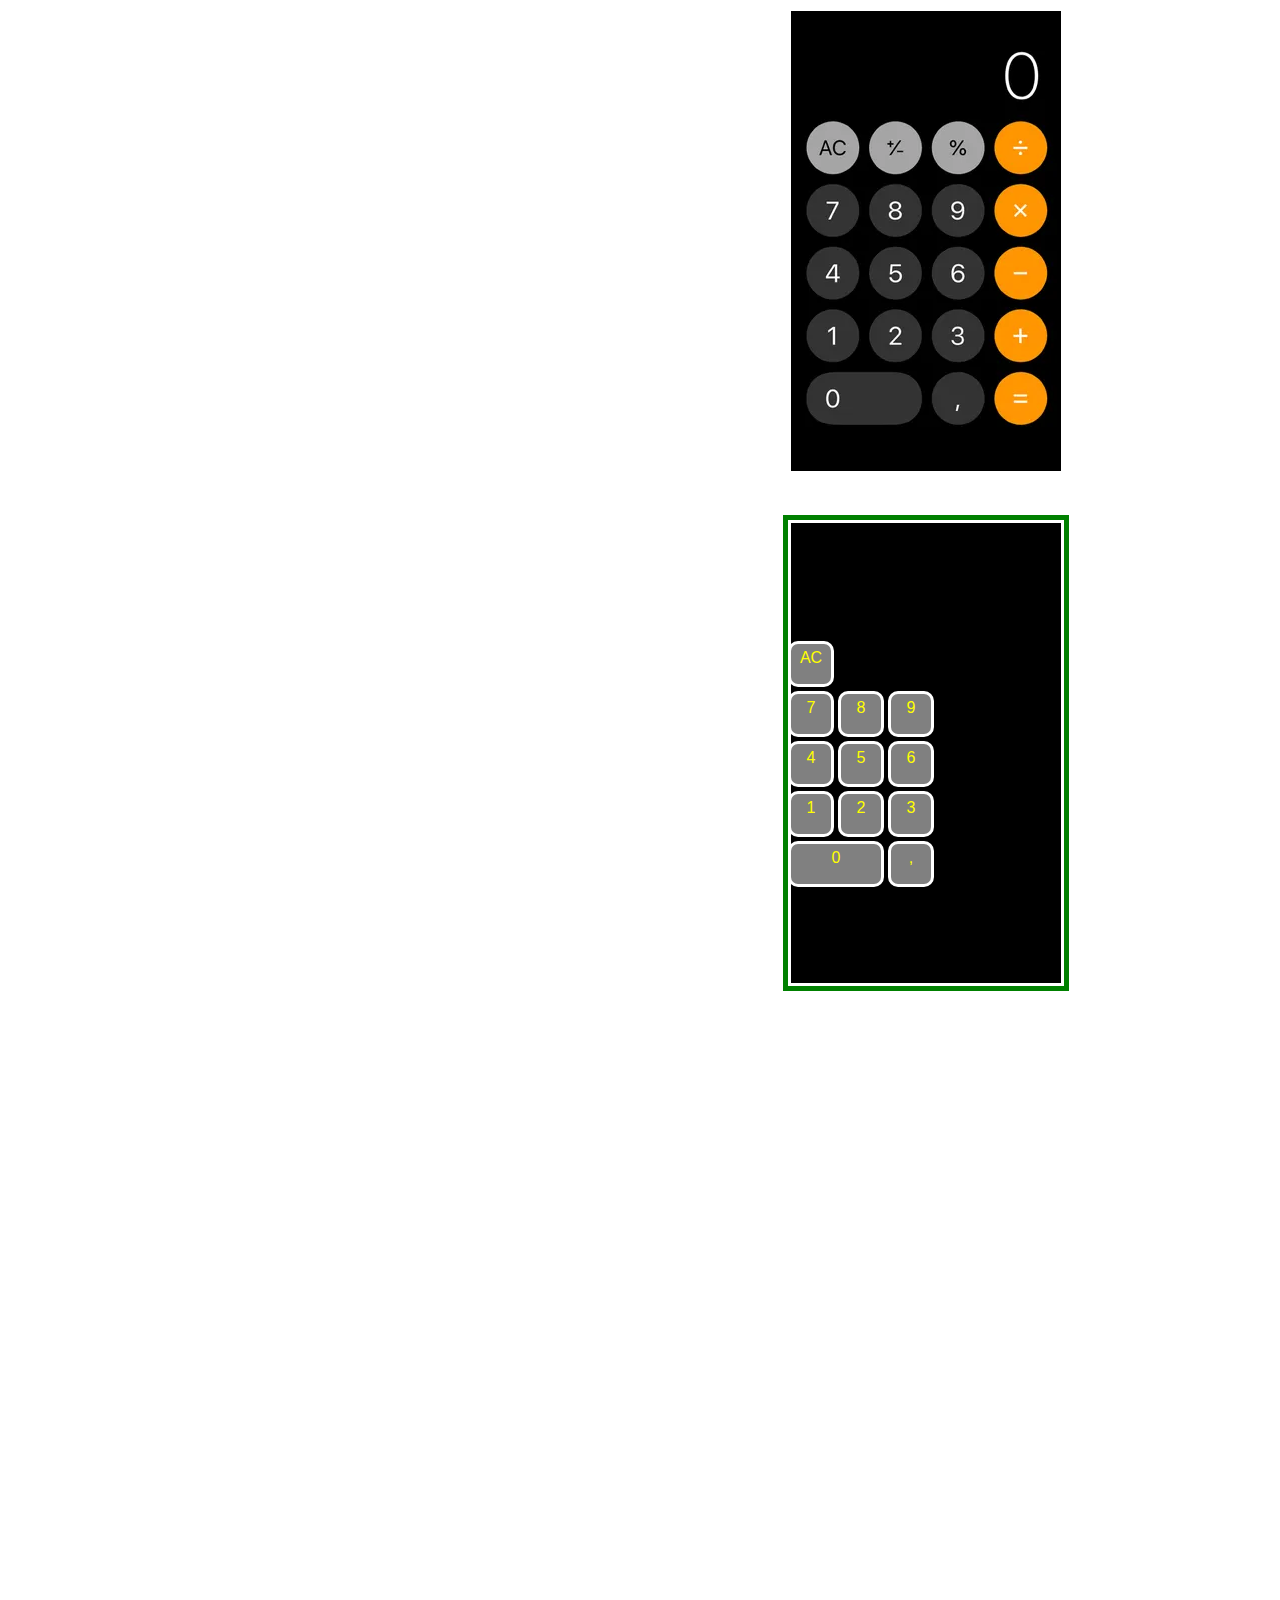
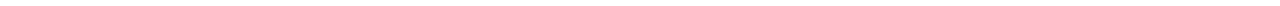
==== calculadora.html @ 784cc93f "Add files via upload" ====
<html>
<head>
<title>calculadora</title>

<style>
div {
		border: 3px solid black;
		margin-top: 5px;
		margin-bottom: 5px;
		margin-right: 150px;
		margin-left: 80px;
		background-color: Black;
		padding: 5px;
		color: yellow;
		border-color: white;
		font-family: Arial, Heltica, sans-serif;
		text-align: center;
		text-shadow: 2px 2px grey;
		width: 260;
		height: 450;
		position: relative;
		left: 700px;
}
.U {
		outline: green solid 5px;
}
.cu {
		border: 3px solid black;
		margin-top: 5px;
		margin-bottom: 5px;
		margin-right: 150px;
		margin-left: 80px;
		background-color: gray;
		padding: 5px;
		color: yellow;
		border-color: white;
		font-family: Arial, Heltica, sans-serif;
		text-align: center;
		text-shadow: 2px 2px grey;
		width: 30;
		height: 30;
		position: relative;
		left: 700px;
		top: -200px;
		border-radius: 10px;
}
.cu2 {
		border: 3px solid black;
		margin-top: 5px;
		margin-bottom: 5px;
		margin-right: 150px;
		margin-left: 80px;
		background-color: gray;
		padding: 5px;
		color: yellow;
		border-color: white;
		font-family: Arial, Heltica, sans-serif;
		text-align: center;
		text-shadow: 2px 2px grey;
		width: 30;
		height: 30;
		position: relative;
		left: 750px;
		top: -251px;
		border-radius: 10px;
}
.cu3 {
		border: 3px solid black;
		margin-top: 5px;
		margin-bottom: 5px;
		margin-right: 150px;
		margin-left: 80px;
		background-color: gray;
		padding: 5px;
		color: yellow;
		border-color: white;
		font-family: Arial, Heltica, sans-serif;
		text-align: center;
		text-shadow: 2px 2px grey;
		width: 30;
		height: 30;
		position: relative;
		left: 800px;
		top: -302px;
		border-radius: 10px;
}
.cu4 {
		border: 3px solid black;
		margin-top: 5px;
		margin-bottom: 5px;
		margin-right: 150px;
		margin-left: 80px;
		background-color: gray;
		padding: 5px;
		color: yellow;
		border-color: white;
		font-family: Arial, Heltica, sans-serif;
		text-align: center;
		text-shadow: 2px 2px grey;
		width: 30;
		height: 30;
		position: relative;
		left: 700px;
		top: -403px;
		border-radius: 10px;
}
.cu5 {
		border: 3px solid black;
		margin-top: 5px;
		margin-bottom: 5px;
		margin-right: 150px;
		margin-left: 80px;
		background-color: gray;
		padding: 5px;
		color: yellow;
		border-color: white;
		font-family: Arial, Heltica, sans-serif;
		text-align: center;
		text-shadow: 2px 2px grey;
		width: 30;
		height: 30;
		position: relative;
		left: 750px;
		top: -454px;
		border-radius: 10px;
}
.cu6 {
		border: 3px solid black;
		margin-top: 5px;
		margin-bottom: 5px;
		margin-right: 150px;
		margin-left: 80px;
		background-color: gray;
		padding: 5px;
		color: yellow;
		border-color: white;
		font-family: Arial, Heltica, sans-serif;
		text-align: center;
		text-shadow: 2px 2px grey;
		width: 30;
		height: 30;
		position: relative;
		left: 800px;
		top: -505px;
		border-radius: 10px;
}
.cu7 {
		border: 3px solid black;
		margin-top: 5px;
		margin-bottom: 5px;
		margin-right: 150px;
		margin-left: 80px;
		background-color: gray;
		padding: 5px;
		color: yellow;
		border-color: white;
		font-family: Arial, Heltica, sans-serif;
		text-align: center;
		text-shadow: 2px 2px grey;
		width: 30;
		height: 30;
		position: relative;
		left: 700px;
		top: -606px;
		border-radius: 10px;
}
.cu8 {
		border: 3px solid black;
		margin-top: 5px;
		margin-bottom: 5px;
		margin-right: 150px;
		margin-left: 80px;
		background-color: gray;
		padding: 5px;
		color: yellow;
		border-color: white;
		font-family: Arial, Heltica, sans-serif;
		text-align: center;
		text-shadow: 2px 2px grey;
		width: 30;
		height: 30;
		position: relative;
		left: 750px;
		top: -657px;
		border-radius: 10px;
}
.cu9 {
		border: 3px solid black;
		margin-top: 5px;
		margin-bottom: 5px;
		margin-right: 150px;
		margin-left: 80px;
		background-color: gray;
		padding: 5px;
		color: yellow;
		border-color: white;
		font-family: Arial, Heltica, sans-serif;
		text-align: center;
		text-shadow: 2px 2px grey;
		width: 30;
		height: 30;
		position: relative;
		left: 800px;
		top: -708px;
		border-radius: 10px;
}
.cuAC {
		border: 3px solid black;
		margin-top: 5px;
		margin-bottom: 5px;
		margin-right: 150px;
		margin-left: 80px;
		background-color: gray;
		padding: 5px;
		color: yellow;
		border-color: white;
		font-family: Arial, Heltica, sans-serif;
		text-align: center;
		text-shadow: 2px 2px grey;
		width: 30;
		height: 30;
		position: relative;
		left: 700px;
		top: -809px;
		border-radius: 10px;
}
.cu0 {
		border: 3px solid black;
		margin-top: 5px;
		margin-bottom: 5px;
		margin-right: 150px;
		margin-left: 80px;
		background-color: gray;
		padding: 5px;
		color: yellow;
		border-color: white;
		font-family: Arial, Heltica, sans-serif;
		text-align: center;
		text-shadow: 2px 2px grey;
		width: 80;
		height: 30;
		position: relative;
		left: 700px;
		top: -660px;
		border-radius: 10px;
}
.cuv {
		border: 3px solid black;
		margin-top: 5px;
		margin-bottom: 5px;
		margin-right: 150px;
		margin-left: 80px;
		background-color: gray;
		padding: 5px;
		color: yellow;
		border-color: white;
		font-family: Arial, Heltica, sans-serif;
		text-align: center;
		text-shadow: 2px 2px grey;
		width: 30;
		height: 30;
		position: relative;
		left: 800px;
		top: -711px;
		border-radius: 10px;
}
</style>

</head>



<body>
<div><img src="calculadora.jpg"></div>
<br>
<br>
<div class="u"></div>
<div class="cu">1</div>
<div class="cu2">2</div>
<div class="cu3">3</div>
<div class="cu4">4</div>
<div class="cu5">5</div>
<div class="cu6">6</div>
<div class="cu7">7</div>
<div class="cu8">8</div>
<div class="cu9">9</div>
<div class="cuAC">AC</div>
<div class="cu0">0</div>
<div class="cuv">,</div>

</body>
</html>
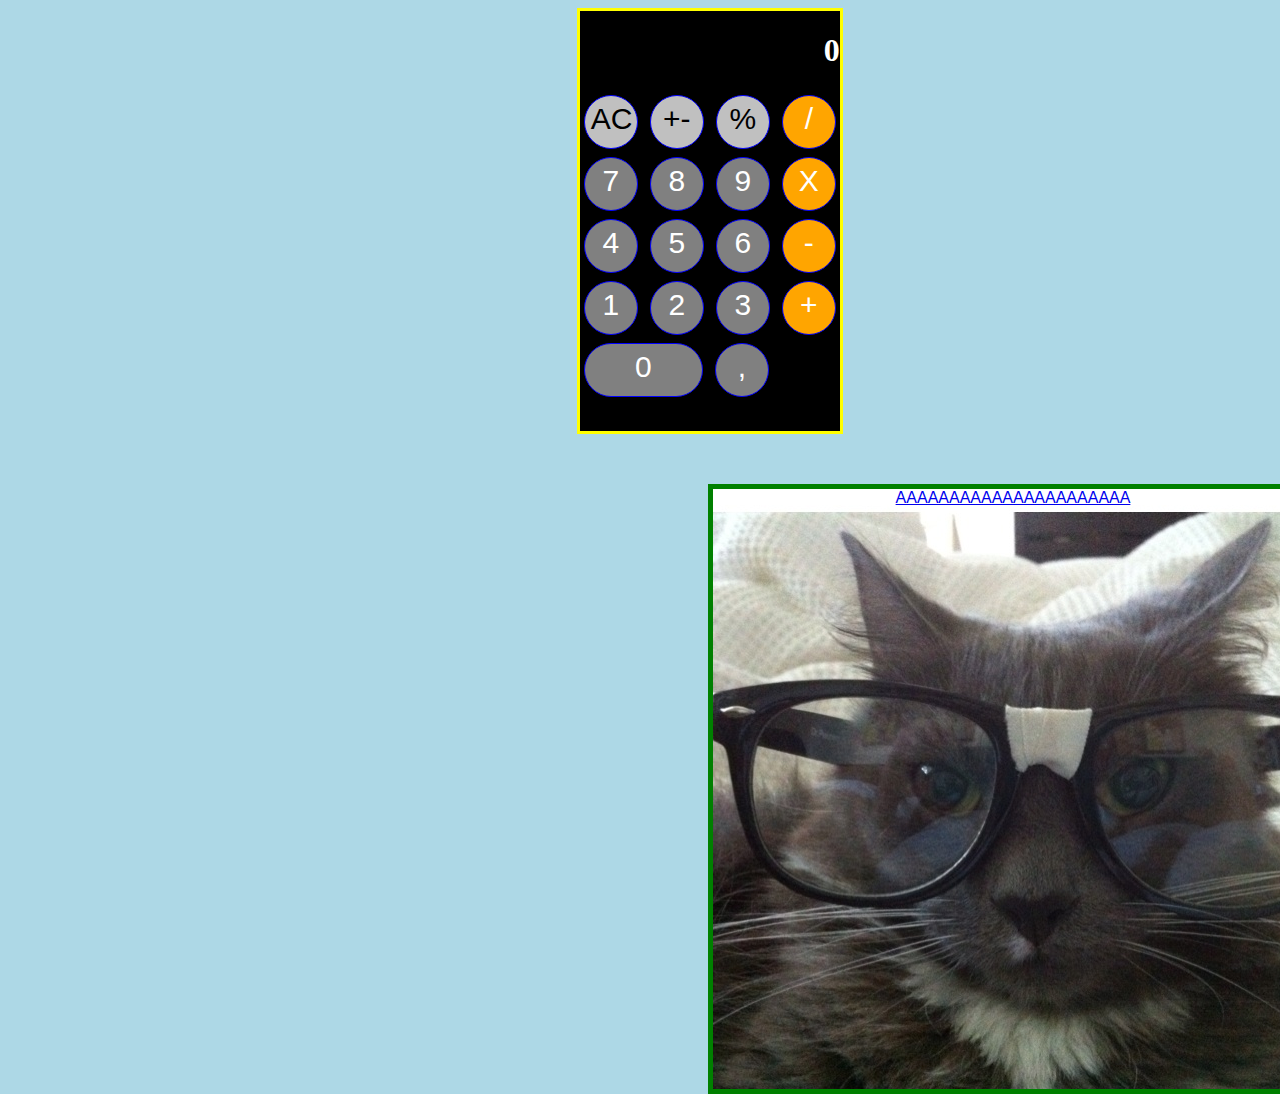
==== commit 8f389c93: "Add files via upload" ====
--- a/calculadora.html
+++ b/calculadora.html
@@ -1,292 +1,36 @@
 <html>
 <head>
 <title>calculadora</title>
+<link href="calculadora.css" rel="stylesheet" />
 
-<style>
-div {
-		border: 3px solid black;
-		margin-top: 5px;
-		margin-bottom: 5px;
-		margin-right: 150px;
-		margin-left: 80px;
-		background-color: Black;
-		padding: 5px;
-		color: yellow;
-		border-color: white;
-		font-family: Arial, Heltica, sans-serif;
-		text-align: center;
-		text-shadow: 2px 2px grey;
-		width: 260;
-		height: 450;
-		position: relative;
-		left: 700px;
-}
-.U {
-		outline: green solid 5px;
-}
-.cu {
-		border: 3px solid black;
-		margin-top: 5px;
-		margin-bottom: 5px;
-		margin-right: 150px;
-		margin-left: 80px;
-		background-color: gray;
-		padding: 5px;
-		color: yellow;
-		border-color: white;
-		font-family: Arial, Heltica, sans-serif;
-		text-align: center;
-		text-shadow: 2px 2px grey;
-		width: 30;
-		height: 30;
-		position: relative;
-		left: 700px;
-		top: -200px;
-		border-radius: 10px;
-}
-.cu2 {
-		border: 3px solid black;
-		margin-top: 5px;
-		margin-bottom: 5px;
-		margin-right: 150px;
-		margin-left: 80px;
-		background-color: gray;
-		padding: 5px;
-		color: yellow;
-		border-color: white;
-		font-family: Arial, Heltica, sans-serif;
-		text-align: center;
-		text-shadow: 2px 2px grey;
-		width: 30;
-		height: 30;
-		position: relative;
-		left: 750px;
-		top: -251px;
-		border-radius: 10px;
-}
-.cu3 {
-		border: 3px solid black;
-		margin-top: 5px;
-		margin-bottom: 5px;
-		margin-right: 150px;
-		margin-left: 80px;
-		background-color: gray;
-		padding: 5px;
-		color: yellow;
-		border-color: white;
-		font-family: Arial, Heltica, sans-serif;
-		text-align: center;
-		text-shadow: 2px 2px grey;
-		width: 30;
-		height: 30;
-		position: relative;
-		left: 800px;
-		top: -302px;
-		border-radius: 10px;
-}
-.cu4 {
-		border: 3px solid black;
-		margin-top: 5px;
-		margin-bottom: 5px;
-		margin-right: 150px;
-		margin-left: 80px;
-		background-color: gray;
-		padding: 5px;
-		color: yellow;
-		border-color: white;
-		font-family: Arial, Heltica, sans-serif;
-		text-align: center;
-		text-shadow: 2px 2px grey;
-		width: 30;
-		height: 30;
-		position: relative;
-		left: 700px;
-		top: -403px;
-		border-radius: 10px;
-}
-.cu5 {
-		border: 3px solid black;
-		margin-top: 5px;
-		margin-bottom: 5px;
-		margin-right: 150px;
-		margin-left: 80px;
-		background-color: gray;
-		padding: 5px;
-		color: yellow;
-		border-color: white;
-		font-family: Arial, Heltica, sans-serif;
-		text-align: center;
-		text-shadow: 2px 2px grey;
-		width: 30;
-		height: 30;
-		position: relative;
-		left: 750px;
-		top: -454px;
-		border-radius: 10px;
-}
-.cu6 {
-		border: 3px solid black;
-		margin-top: 5px;
-		margin-bottom: 5px;
-		margin-right: 150px;
-		margin-left: 80px;
-		background-color: gray;
-		padding: 5px;
-		color: yellow;
-		border-color: white;
-		font-family: Arial, Heltica, sans-serif;
-		text-align: center;
-		text-shadow: 2px 2px grey;
-		width: 30;
-		height: 30;
-		position: relative;
-		left: 800px;
-		top: -505px;
-		border-radius: 10px;
-}
-.cu7 {
-		border: 3px solid black;
-		margin-top: 5px;
-		margin-bottom: 5px;
-		margin-right: 150px;
-		margin-left: 80px;
-		background-color: gray;
-		padding: 5px;
-		color: yellow;
-		border-color: white;
-		font-family: Arial, Heltica, sans-serif;
-		text-align: center;
-		text-shadow: 2px 2px grey;
-		width: 30;
-		height: 30;
-		position: relative;
-		left: 700px;
-		top: -606px;
-		border-radius: 10px;
-}
-.cu8 {
-		border: 3px solid black;
-		margin-top: 5px;
-		margin-bottom: 5px;
-		margin-right: 150px;
-		margin-left: 80px;
-		background-color: gray;
-		padding: 5px;
-		color: yellow;
-		border-color: white;
-		font-family: Arial, Heltica, sans-serif;
-		text-align: center;
-		text-shadow: 2px 2px grey;
-		width: 30;
-		height: 30;
-		position: relative;
-		left: 750px;
-		top: -657px;
-		border-radius: 10px;
-}
-.cu9 {
-		border: 3px solid black;
-		margin-top: 5px;
-		margin-bottom: 5px;
-		margin-right: 150px;
-		margin-left: 80px;
-		background-color: gray;
-		padding: 5px;
-		color: yellow;
-		border-color: white;
-		font-family: Arial, Heltica, sans-serif;
-		text-align: center;
-		text-shadow: 2px 2px grey;
-		width: 30;
-		height: 30;
-		position: relative;
-		left: 800px;
-		top: -708px;
-		border-radius: 10px;
-}
-.cuAC {
-		border: 3px solid black;
-		margin-top: 5px;
-		margin-bottom: 5px;
-		margin-right: 150px;
-		margin-left: 80px;
-		background-color: gray;
-		padding: 5px;
-		color: yellow;
-		border-color: white;
-		font-family: Arial, Heltica, sans-serif;
-		text-align: center;
-		text-shadow: 2px 2px grey;
-		width: 30;
-		height: 30;
-		position: relative;
-		left: 700px;
-		top: -809px;
-		border-radius: 10px;
-}
-.cu0 {
-		border: 3px solid black;
-		margin-top: 5px;
-		margin-bottom: 5px;
-		margin-right: 150px;
-		margin-left: 80px;
-		background-color: gray;
-		padding: 5px;
-		color: yellow;
-		border-color: white;
-		font-family: Arial, Heltica, sans-serif;
-		text-align: center;
-		text-shadow: 2px 2px grey;
-		width: 80;
-		height: 30;
-		position: relative;
-		left: 700px;
-		top: -660px;
-		border-radius: 10px;
-}
-.cuv {
-		border: 3px solid black;
-		margin-top: 5px;
-		margin-bottom: 5px;
-		margin-right: 150px;
-		margin-left: 80px;
-		background-color: gray;
-		padding: 5px;
-		color: yellow;
-		border-color: white;
-		font-family: Arial, Heltica, sans-serif;
-		text-align: center;
-		text-shadow: 2px 2px grey;
-		width: 30;
-		height: 30;
-		position: relative;
-		left: 800px;
-		top: -711px;
-		border-radius: 10px;
-}
-</style>
 
 </head>
 
 
 
 <body>
-<div><img src="calculadora.jpg"></div>
-<br>
-<br>
-<div class="u"></div>
-<div class="cu">1</div>
-<div class="cu2">2</div>
-<div class="cu3">3</div>
-<div class="cu4">4</div>
-<div class="cu5">5</div>
-<div class="cu6">6</div>
-<div class="cu7">7</div>
-<div class="cu8">8</div>
-<div class="cu9">9</div>
-<div class="cuAC">AC</div>
-<div class="cu0">0</div>
-<div class="cuv">,</div>
-
+<div class="caixa">
+<h1 id="zero">0</h1>
+<div class="bt" id="cinza">AC</div>
+<div class="bt" id="cinza">+-</div>
+<div class="bt" id="cinza">%</div>
+<div class="bt" id="laranja">/</div>
+<div class="bt">7</div>
+<div class="bt">8</div>
+<div class="bt">9</div>
+<div class="bt" id="laranja">X</div>
+<div class="bt">4</div>
+<div class="bt">5</div>
+<div class="bt">6</div>
+<div class="bt" id="laranja">-</div>
+<div class="bt">1</div>
+<div class="bt">2</div>
+<div class="bt">3</div>
+<div class="bt" id="laranja">+</div>
+<div class="bt" id="zero2">0</div>
+<div class="bt">,</div>
+</div>
+<div id="HA"><a href="https://www.redbubble.com/i/sticker/Nerdy-Cat-Gato-Nerd-by-VersesStore/150288901.EJUG5" target="_blank" title="AAAAAAAAAAAAAAAAAAAAAAAAAAAAAAAAAAAAAAAAAAAAAAAAAAAAAAAAAAAAAAAAAAAAAAAAAAAAAAAAAAAAAAAAAAAAAAAAAAAAA">AAAAAAAAAAAAAAAAAAAAAA</a>
+</div>
 </body>
 </html>--- a/calculadora.css
+++ b/calculadora.css
@@ -0,0 +1,64 @@
+.caixa {
+    width: 260px;
+    height: 420px;
+    border: 3px solid yellow;
+    background-color: black;
+    margin-left: 45%;
+    color: white;
+}
+.bt{
+    border: 1px solid blue;
+    font-size: 30px;
+    font-family: Arial, Helvetica, sans-serif;
+    padding: 6px;
+    margin: 4px;
+    width: 40px;
+    height: 40px;
+    text-align: center;
+    display: inline-block;
+    background-color: gray;
+    border-radius: 40px;
+    cursor: pointer;
+}
+body {
+    background-color: lightblue;
+}
+#HA {
+    border: 5px solid green;
+    background-color: black;
+    width: 600px;
+    height: 600px;
+    color: rgb(0, 0, 0);
+    font-family: Arial, Helvetica, sans-serif;
+    position: relative;
+    left: 700px;
+    top: 50px;
+    background-image: url(b406dd9617bde411b761778c5c99cfc2.jpg);
+    text-align: center;
+}
+#cinza {
+    background-color: silver;
+    color: black;
+}
+#cinza:hover {
+    background-color: rgb(199, 118, 81);
+}
+#laranja:hover {
+    background-color: rgb(199, 118, 81);
+}
+#zero {
+    font-family: 'Times New Roman', Times, serif;
+    text-align: right;
+}
+.bt:hover {
+    background-color: rgb(199, 118, 81);
+}
+#laranja {
+    background-color: Orange;
+}
+.bt:active {
+    opacity: 0.5;
+}
+#zero2 {
+    width: 105px;
+}